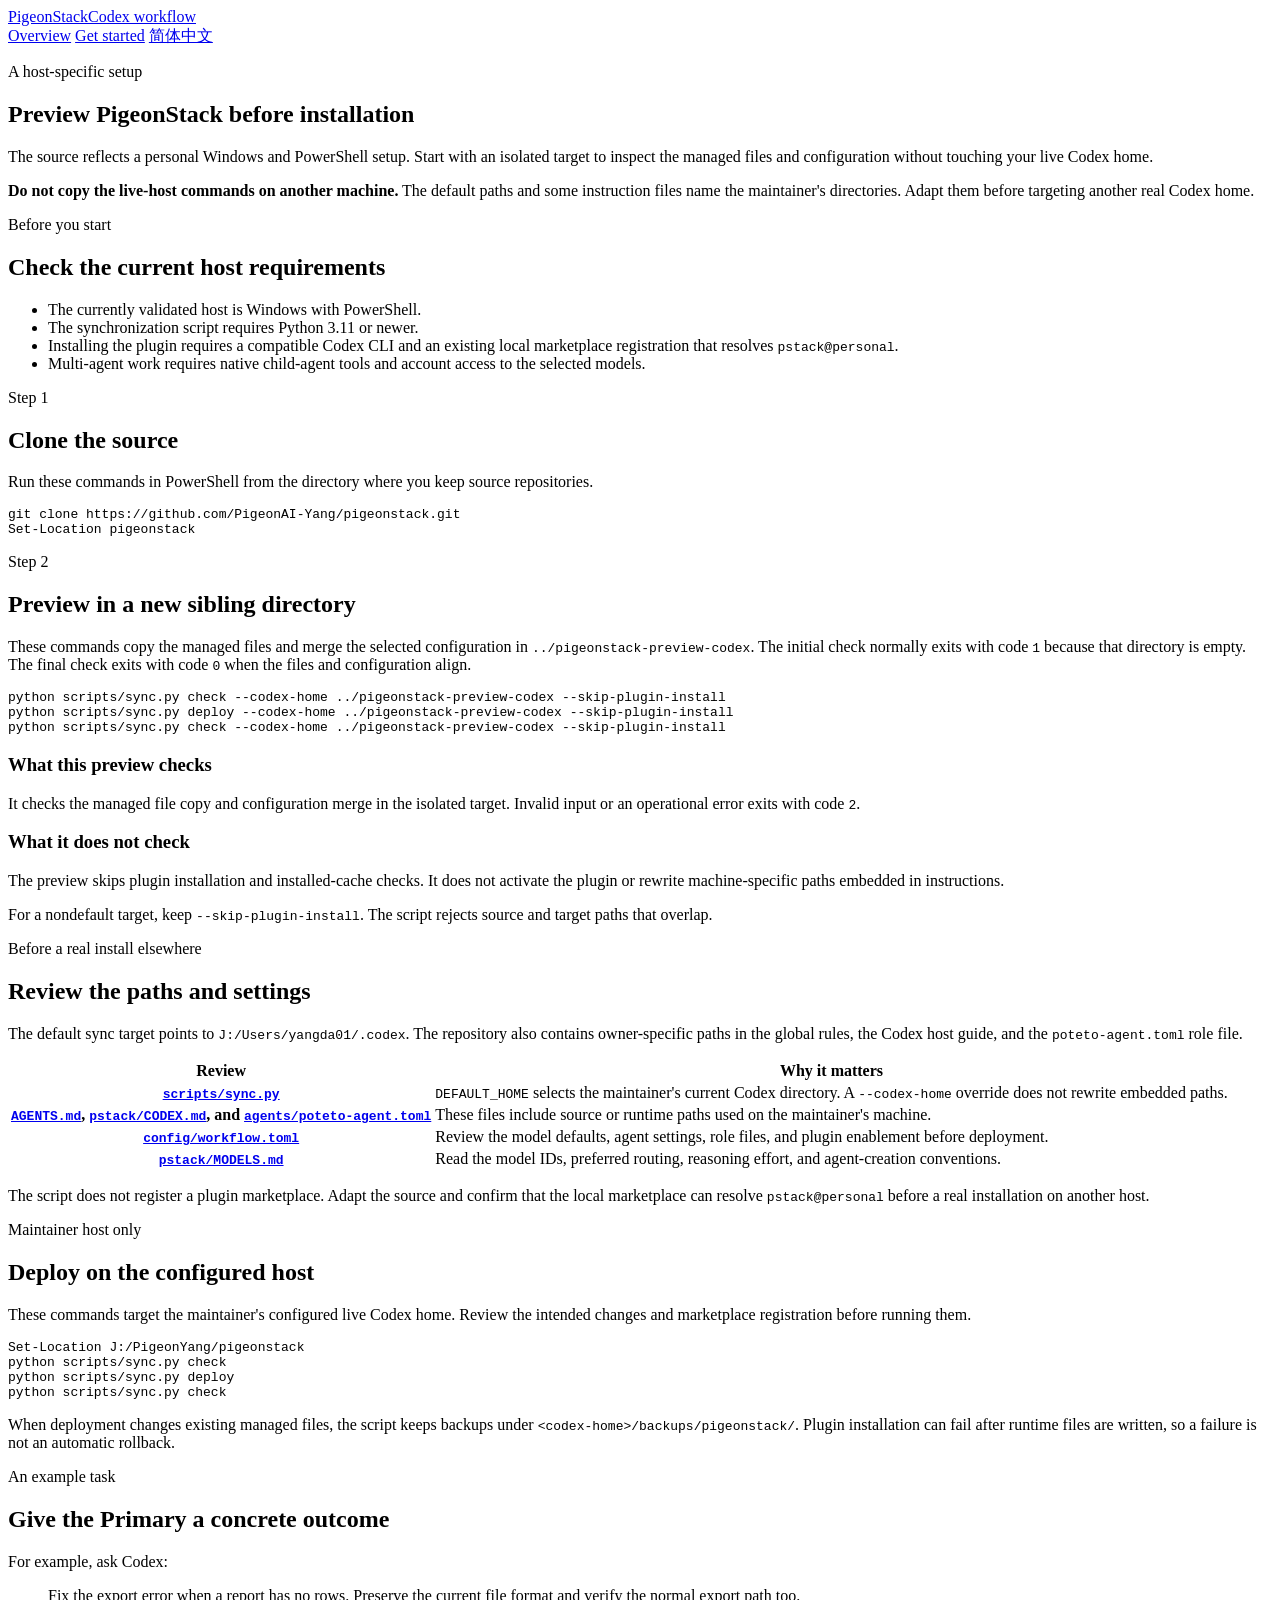
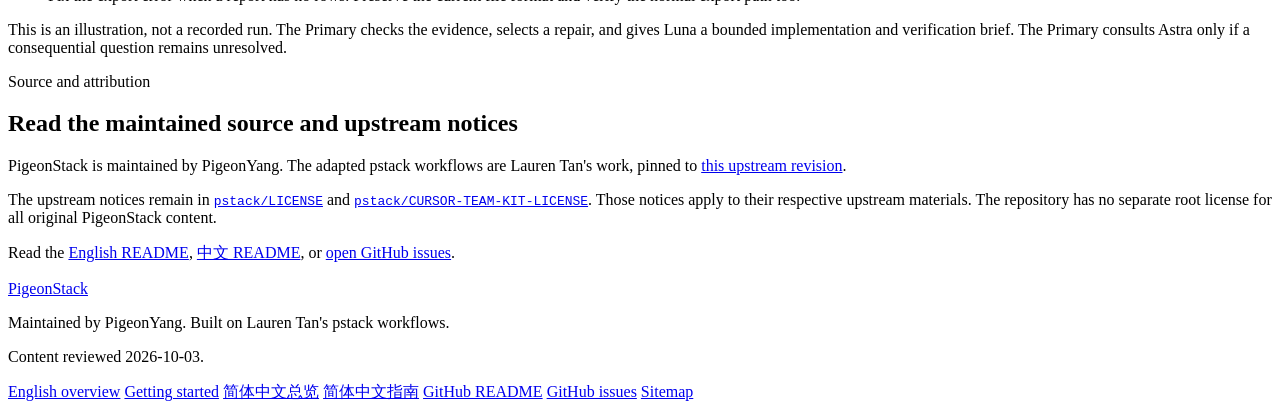
==== docs/getting-started/index.html @ 41f7dcef "Publish bilingual Codex documentation and discovery checks" ====
<!doctype html>
<html lang="en">
<head>
	<meta charset="utf-8">
	<meta name="viewport" content="width=device-width, initial-scale=1">
	<title>Get started with PigeonStack | Preview and install</title>
	<meta name="description" content="Clone PigeonStack, preview its managed files in an isolated directory, and review the host requirements before installing the Codex plugin.">
	<link rel="canonical" href="https://pigeonai-yang.github.io/pigeonstack/getting-started/">
	<link rel="alternate" hreflang="en" href="https://pigeonai-yang.github.io/pigeonstack/getting-started/">
	<link rel="alternate" hreflang="zh-Hans" href="https://pigeonai-yang.github.io/pigeonstack/zh/getting-started/">
	<link rel="alternate" hreflang="x-default" href="https://pigeonai-yang.github.io/pigeonstack/getting-started/">
	<link rel="stylesheet" href="/pigeonstack/assets/site.css">
	<meta property="og:title" content="Get started with PigeonStack | Preview and install">
	<meta property="og:description" content="Clone the source, inspect an isolated preview, and check the Codex host requirements before a live installation.">
	<meta property="og:type" content="website">
	<meta property="og:url" content="https://pigeonai-yang.github.io/pigeonstack/getting-started/">
	<meta name="twitter:card" content="summary">
</head>
<body>
	<header class="site-header">
		<div class="shell header-inner">
			<a class="wordmark" href="/pigeonstack/" aria-label="PigeonStack home">PigeonStack<span>Codex workflow</span></a>
			<nav class="main-nav" aria-label="Main navigation">
				<a href="/pigeonstack/">Overview</a>
				<a aria-current="page" href="/pigeonstack/getting-started/">Get started</a>
				<a class="language-link" href="/pigeonstack/zh/getting-started/" lang="zh-Hans">简体中文</a>
			</nav>
		</div>
	</header>
	<main class="shell page-main guide-main">
		<section class="page-intro">
			<p class="eyebrow">A host-specific setup</p>
			<h1>Preview PigeonStack before installation</h1>
			<p class="lead">The source reflects a personal Windows and PowerShell setup. Start with an isolated target to inspect the managed files and configuration without touching your live Codex home.</p>
			<p class="notice"><strong>Do not copy the live-host commands on another machine.</strong> The default paths and some instruction files name the maintainer's directories. Adapt them before targeting another real Codex home.</p>
		</section>

		<section class="guide-section" aria-labelledby="requirements-title">
			<p class="step-label">Before you start</p>
			<h2 id="requirements-title">Check the current host requirements</h2>
			<ul class="check-list">
				<li>The currently validated host is Windows with PowerShell.</li>
				<li>The synchronization script requires Python 3.11 or newer.</li>
				<li>Installing the plugin requires a compatible Codex CLI and an existing local marketplace registration that resolves <code>pstack@personal</code>.</li>
				<li>Multi-agent work requires native child-agent tools and account access to the selected models.</li>
			</ul>
		</section>

		<section class="guide-section" aria-labelledby="clone-title">
			<p class="step-label">Step 1</p>
			<h2 id="clone-title">Clone the source</h2>
			<p>Run these commands in PowerShell from the directory where you keep source repositories.</p>
			<pre><code>git clone https://github.com/PigeonAI-Yang/pigeonstack.git
Set-Location pigeonstack</code></pre>
		</section>

		<section class="guide-section" aria-labelledby="preview-title">
			<p class="step-label">Step 2</p>
			<h2 id="preview-title">Preview in a new sibling directory</h2>
			<p>These commands copy the managed files and merge the selected configuration in <code>../pigeonstack-preview-codex</code>. The initial check normally exits with code <code>1</code> because that directory is empty. The final check exits with code <code>0</code> when the files and configuration align.</p>
			<pre><code>python scripts/sync.py check --codex-home ../pigeonstack-preview-codex --skip-plugin-install
python scripts/sync.py deploy --codex-home ../pigeonstack-preview-codex --skip-plugin-install
python scripts/sync.py check --codex-home ../pigeonstack-preview-codex --skip-plugin-install</code></pre>
			<div class="callout-grid">
				<aside class="callout">
					<h3>What this preview checks</h3>
					<p>It checks the managed file copy and configuration merge in the isolated target. Invalid input or an operational error exits with code <code>2</code>.</p>
				</aside>
				<aside class="callout callout-muted">
					<h3>What it does not check</h3>
					<p>The preview skips plugin installation and installed-cache checks. It does not activate the plugin or rewrite machine-specific paths embedded in instructions.</p>
				</aside>
			</div>
			<p>For a nondefault target, keep <code>--skip-plugin-install</code>. The script rejects source and target paths that overlap.</p>
		</section>

		<section class="guide-section" aria-labelledby="adapt-title">
			<p class="step-label">Before a real install elsewhere</p>
			<h2 id="adapt-title">Review the paths and settings</h2>
			<p>The default sync target points to <code>J:/Users/yangda01/.codex</code>. The repository also contains owner-specific paths in the global rules, the Codex host guide, and the <code>poteto-agent.toml</code> role file.</p>
			<div class="table-wrap source-table-wrap">
				<table>
					<thead><tr><th scope="col">Review</th><th scope="col">Why it matters</th></tr></thead>
					<tbody>
						<tr><th scope="row"><a href="https://github.com/PigeonAI-Yang/pigeonstack/blob/main/scripts/sync.py"><code>scripts/sync.py</code></a></th><td><code>DEFAULT_HOME</code> selects the maintainer's current Codex directory. A <code>--codex-home</code> override does not rewrite embedded paths.</td></tr>
						<tr><th scope="row"><a href="https://github.com/PigeonAI-Yang/pigeonstack/blob/main/AGENTS.md"><code>AGENTS.md</code></a>, <a href="https://github.com/PigeonAI-Yang/pigeonstack/blob/main/pstack/CODEX.md"><code>pstack/CODEX.md</code></a>, and <a href="https://github.com/PigeonAI-Yang/pigeonstack/blob/main/agents/poteto-agent.toml"><code>agents/poteto-agent.toml</code></a></th><td>These files include source or runtime paths used on the maintainer's machine.</td></tr>
						<tr><th scope="row"><a href="https://github.com/PigeonAI-Yang/pigeonstack/blob/main/config/workflow.toml"><code>config/workflow.toml</code></a></th><td>Review the model defaults, agent settings, role files, and plugin enablement before deployment.</td></tr>
						<tr><th scope="row"><a href="https://github.com/PigeonAI-Yang/pigeonstack/blob/main/pstack/MODELS.md"><code>pstack/MODELS.md</code></a></th><td>Read the model IDs, preferred routing, reasoning effort, and agent-creation conventions.</td></tr>
					</tbody>
				</table>
			</div>
			<p>The script does not register a plugin marketplace. Adapt the source and confirm that the local marketplace can resolve <code>pstack@personal</code> before a real installation on another host.</p>
		</section>

		<section class="guide-section live-guide" aria-labelledby="owner-title">
			<p class="step-label">Maintainer host only</p>
			<h2 id="owner-title">Deploy on the configured host</h2>
			<p>These commands target the maintainer's configured live Codex home. Review the intended changes and marketplace registration before running them.</p>
			<pre><code>Set-Location J:/PigeonYang/pigeonstack
python scripts/sync.py check
python scripts/sync.py deploy
python scripts/sync.py check</code></pre>
			<p>When deployment changes existing managed files, the script keeps backups under <code>&lt;codex-home&gt;/backups/pigeonstack/</code>. Plugin installation can fail after runtime files are written, so a failure is not an automatic rollback.</p>
		</section>

		<section class="guide-section" aria-labelledby="example-title">
			<p class="step-label">An example task</p>
			<h2 id="example-title">Give the Primary a concrete outcome</h2>
			<p>For example, ask Codex:</p>
			<blockquote>Fix the export error when a report has no rows. Preserve the current file format and verify the normal export path too.</blockquote>
			<p>This is an illustration, not a recorded run. The Primary checks the evidence, selects a repair, and gives Luna a bounded implementation and verification brief. The Primary consults Astra only if a consequential question remains unresolved.</p>
		</section>

		<section class="guide-section source-notes" aria-labelledby="sources-title">
			<p class="step-label">Source and attribution</p>
			<h2 id="sources-title">Read the maintained source and upstream notices</h2>
			<p>PigeonStack is maintained by PigeonYang. The adapted pstack workflows are Lauren Tan's work, pinned to <a href="https://github.com/cursor/plugins/tree/f5bdd6826fd0a0d9cbc4347134c3a74a200b9d9d/pstack">this upstream revision</a>.</p>
			<p>The upstream notices remain in <a href="https://github.com/PigeonAI-Yang/pigeonstack/blob/main/pstack/LICENSE"><code>pstack/LICENSE</code></a> and <a href="https://github.com/PigeonAI-Yang/pigeonstack/blob/main/pstack/CURSOR-TEAM-KIT-LICENSE"><code>pstack/CURSOR-TEAM-KIT-LICENSE</code></a>. Those notices apply to their respective upstream materials. The repository has no separate root license for all original PigeonStack content.</p>
			<p>Read the <a href="https://github.com/PigeonAI-Yang/pigeonstack/blob/main/README.md">English README</a>, <a href="https://github.com/PigeonAI-Yang/pigeonstack/blob/main/README.zh-CN.md">中文 README</a>, or <a href="https://github.com/PigeonAI-Yang/pigeonstack/issues">open GitHub issues</a>.</p>
		</section>
	</main>
	<footer class="site-footer">
		<div class="shell footer-inner">
			<div><a class="footer-brand" href="/pigeonstack/">PigeonStack</a><p>Maintained by PigeonYang. Built on Lauren Tan's pstack workflows.</p><p class="review-note">Content reviewed 2026-10-03.</p></div>
			<nav class="footer-links" aria-label="Footer navigation">
				<a href="/pigeonstack/">English overview</a>
				<a href="/pigeonstack/getting-started/">Getting started</a>
				<a href="/pigeonstack/zh/" lang="zh-Hans">简体中文总览</a>
				<a href="/pigeonstack/zh/getting-started/" lang="zh-Hans">简体中文指南</a>
				<a href="https://github.com/PigeonAI-Yang/pigeonstack/blob/main/README.md">GitHub README</a>
				<a href="https://github.com/PigeonAI-Yang/pigeonstack/issues">GitHub issues</a>
				<a href="/pigeonstack/sitemap.xml">Sitemap</a>
			</nav>
		</div>
	</footer>
</body>
</html>
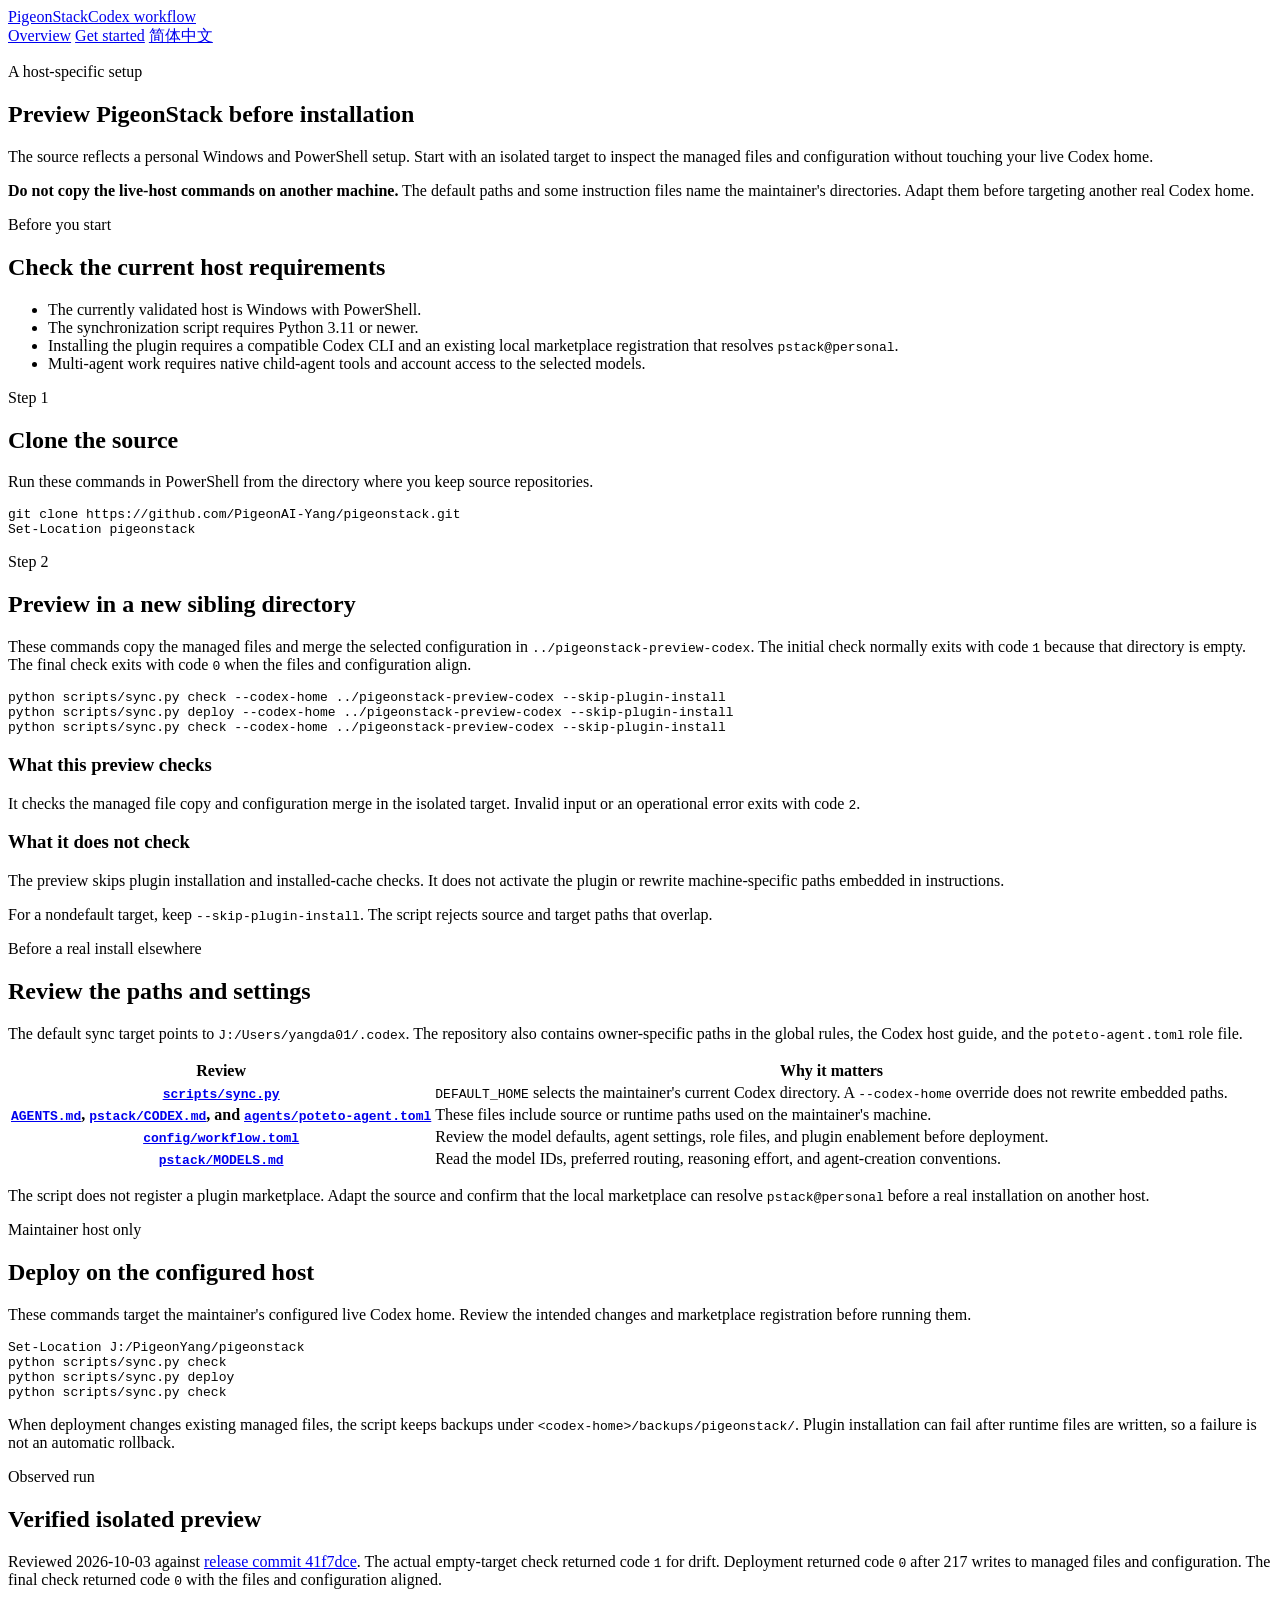
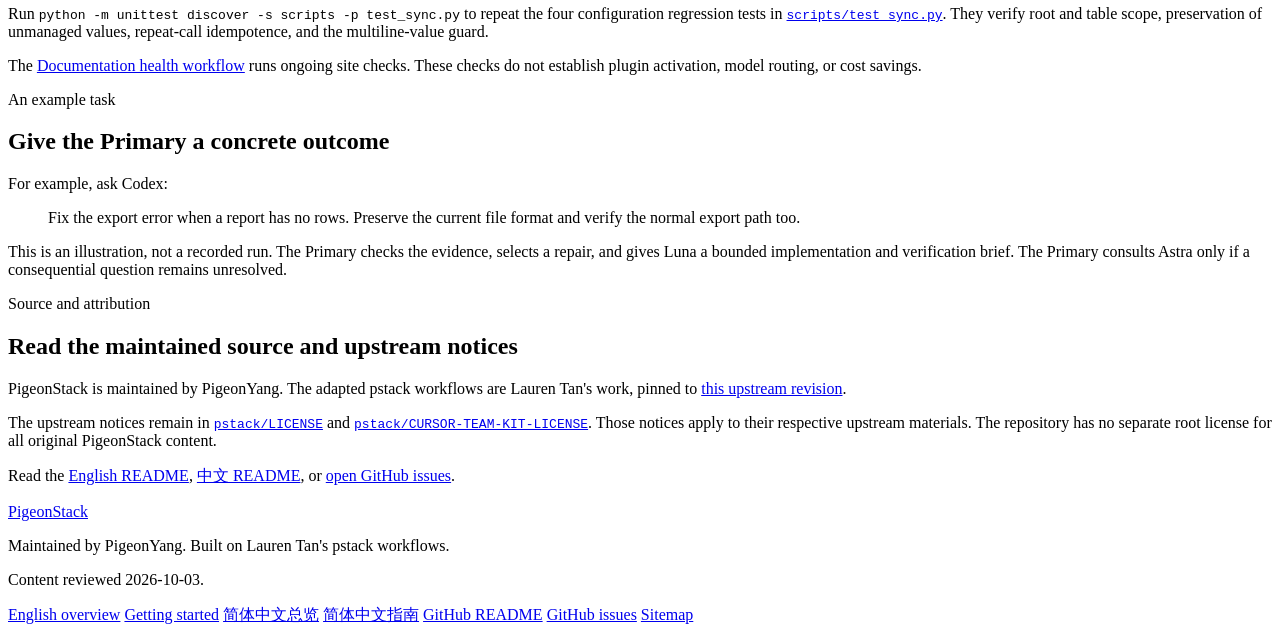
==== commit a70e64e5: "Record verified onboarding and retain its regression check" ====
--- a/docs/getting-started/index.html
+++ b/docs/getting-started/index.html
@@ -103,6 +103,14 @@
 			<p>When deployment changes existing managed files, the script keeps backups under <code>&lt;codex-home&gt;/backups/pigeonstack/</code>. Plugin installation can fail after runtime files are written, so a failure is not an automatic rollback.</p>
 		</section>
 
+		<section class="guide-section" aria-labelledby="verified-preview-title">
+			<p class="step-label">Observed run</p>
+			<h2 id="verified-preview-title">Verified isolated preview</h2>
+			<p>Reviewed 2026-10-03 against <a href="https://github.com/PigeonAI-Yang/pigeonstack/commit/41f7dcef3a3a242ac417e2cebe76929eca45c842">release commit 41f7dce</a>. The actual empty-target check returned code <code>1</code> for drift. Deployment returned code <code>0</code> after 217 writes to managed files and configuration. The final check returned code <code>0</code> with the files and configuration aligned.</p>
+			<p>Run <code>python -m unittest discover -s scripts -p test_sync.py</code> to repeat the four configuration regression tests in <a href="https://github.com/PigeonAI-Yang/pigeonstack/blob/main/scripts/test_sync.py"><code>scripts/test_sync.py</code></a>. They verify root and table scope, preservation of unmanaged values, repeat-call idempotence, and the multiline-value guard.</p>
+			<p>The <a href="https://github.com/PigeonAI-Yang/pigeonstack/actions/workflows/docs-health.yml">Documentation health workflow</a> runs ongoing site checks. These checks do not establish plugin activation, model routing, or cost savings.</p>
+		</section>
+
 		<section class="guide-section" aria-labelledby="example-title">
 			<p class="step-label">An example task</p>
 			<h2 id="example-title">Give the Primary a concrete outcome</h2>
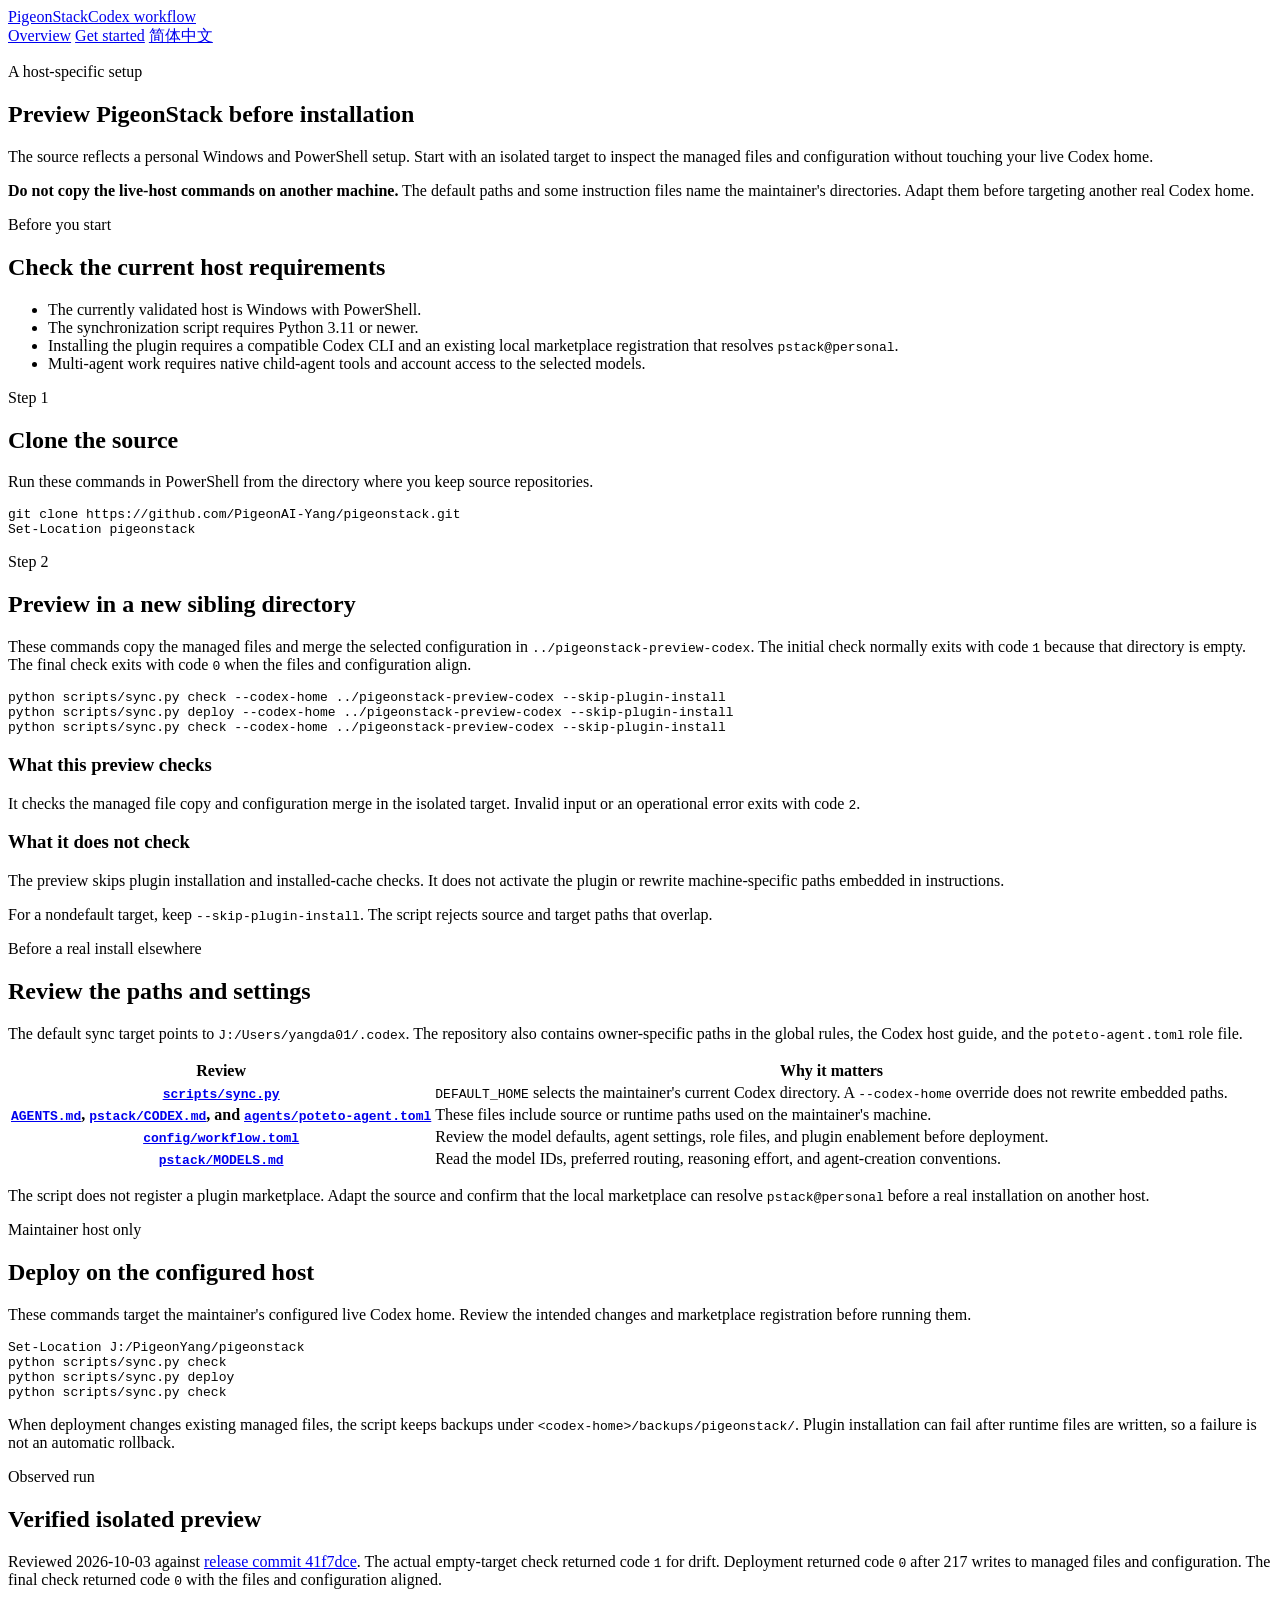
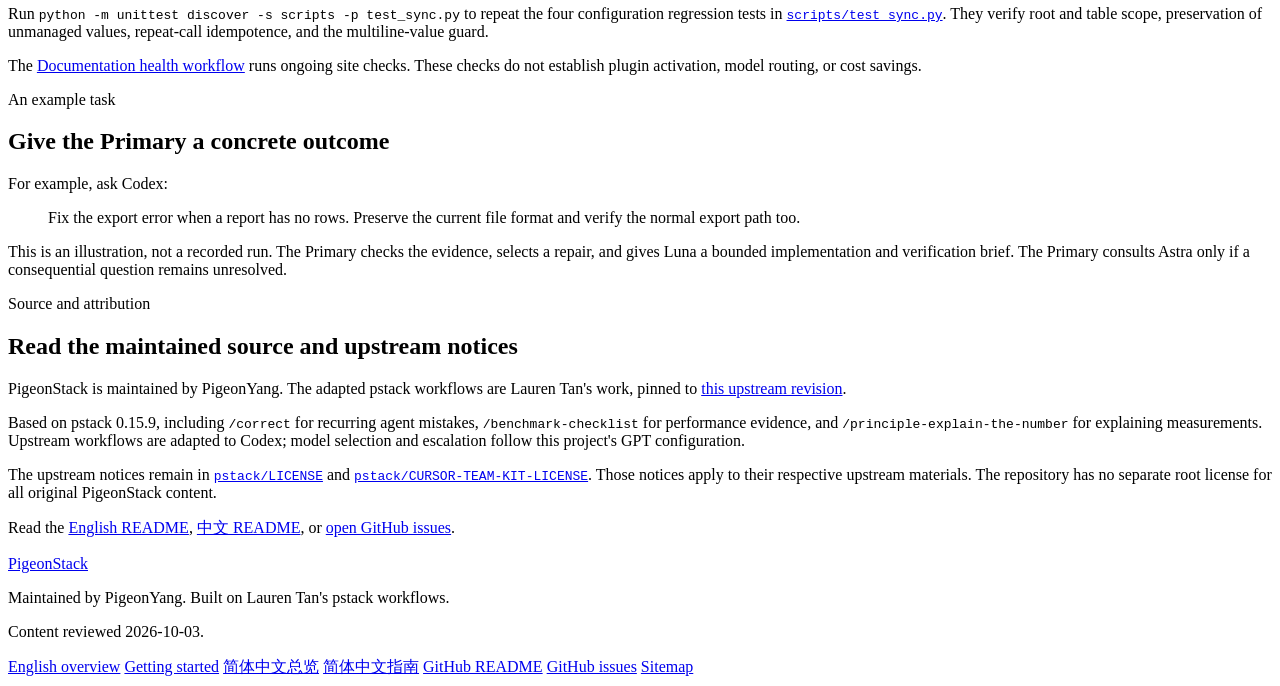
==== commit 4e4c1eeb: "Integrate pstack 0.15.9 with GPT Codex routing" ====
--- a/docs/getting-started/index.html
+++ b/docs/getting-started/index.html
@@ -122,7 +122,8 @@
 		<section class="guide-section source-notes" aria-labelledby="sources-title">
 			<p class="step-label">Source and attribution</p>
 			<h2 id="sources-title">Read the maintained source and upstream notices</h2>
-			<p>PigeonStack is maintained by PigeonYang. The adapted pstack workflows are Lauren Tan's work, pinned to <a href="https://github.com/cursor/plugins/tree/f5bdd6826fd0a0d9cbc4347134c3a74a200b9d9d/pstack">this upstream revision</a>.</p>
+			<p>PigeonStack is maintained by PigeonYang. The adapted pstack workflows are Lauren Tan's work, pinned to <a href="https://github.com/cursor/plugins/tree/e43c7ee26e0038c6c1fa8380dd34ce86ff94cb2a/pstack">this upstream revision</a>.</p>
+			<p>Based on pstack 0.15.9, including <code>/correct</code> for recurring agent mistakes, <code>/benchmark-checklist</code> for performance evidence, and <code>/principle-explain-the-number</code> for explaining measurements. Upstream workflows are adapted to Codex; model selection and escalation follow this project's GPT configuration.</p>
 			<p>The upstream notices remain in <a href="https://github.com/PigeonAI-Yang/pigeonstack/blob/main/pstack/LICENSE"><code>pstack/LICENSE</code></a> and <a href="https://github.com/PigeonAI-Yang/pigeonstack/blob/main/pstack/CURSOR-TEAM-KIT-LICENSE"><code>pstack/CURSOR-TEAM-KIT-LICENSE</code></a>. Those notices apply to their respective upstream materials. The repository has no separate root license for all original PigeonStack content.</p>
 			<p>Read the <a href="https://github.com/PigeonAI-Yang/pigeonstack/blob/main/README.md">English README</a>, <a href="https://github.com/PigeonAI-Yang/pigeonstack/blob/main/README.zh-CN.md">中文 README</a>, or <a href="https://github.com/PigeonAI-Yang/pigeonstack/issues">open GitHub issues</a>.</p>
 		</section>
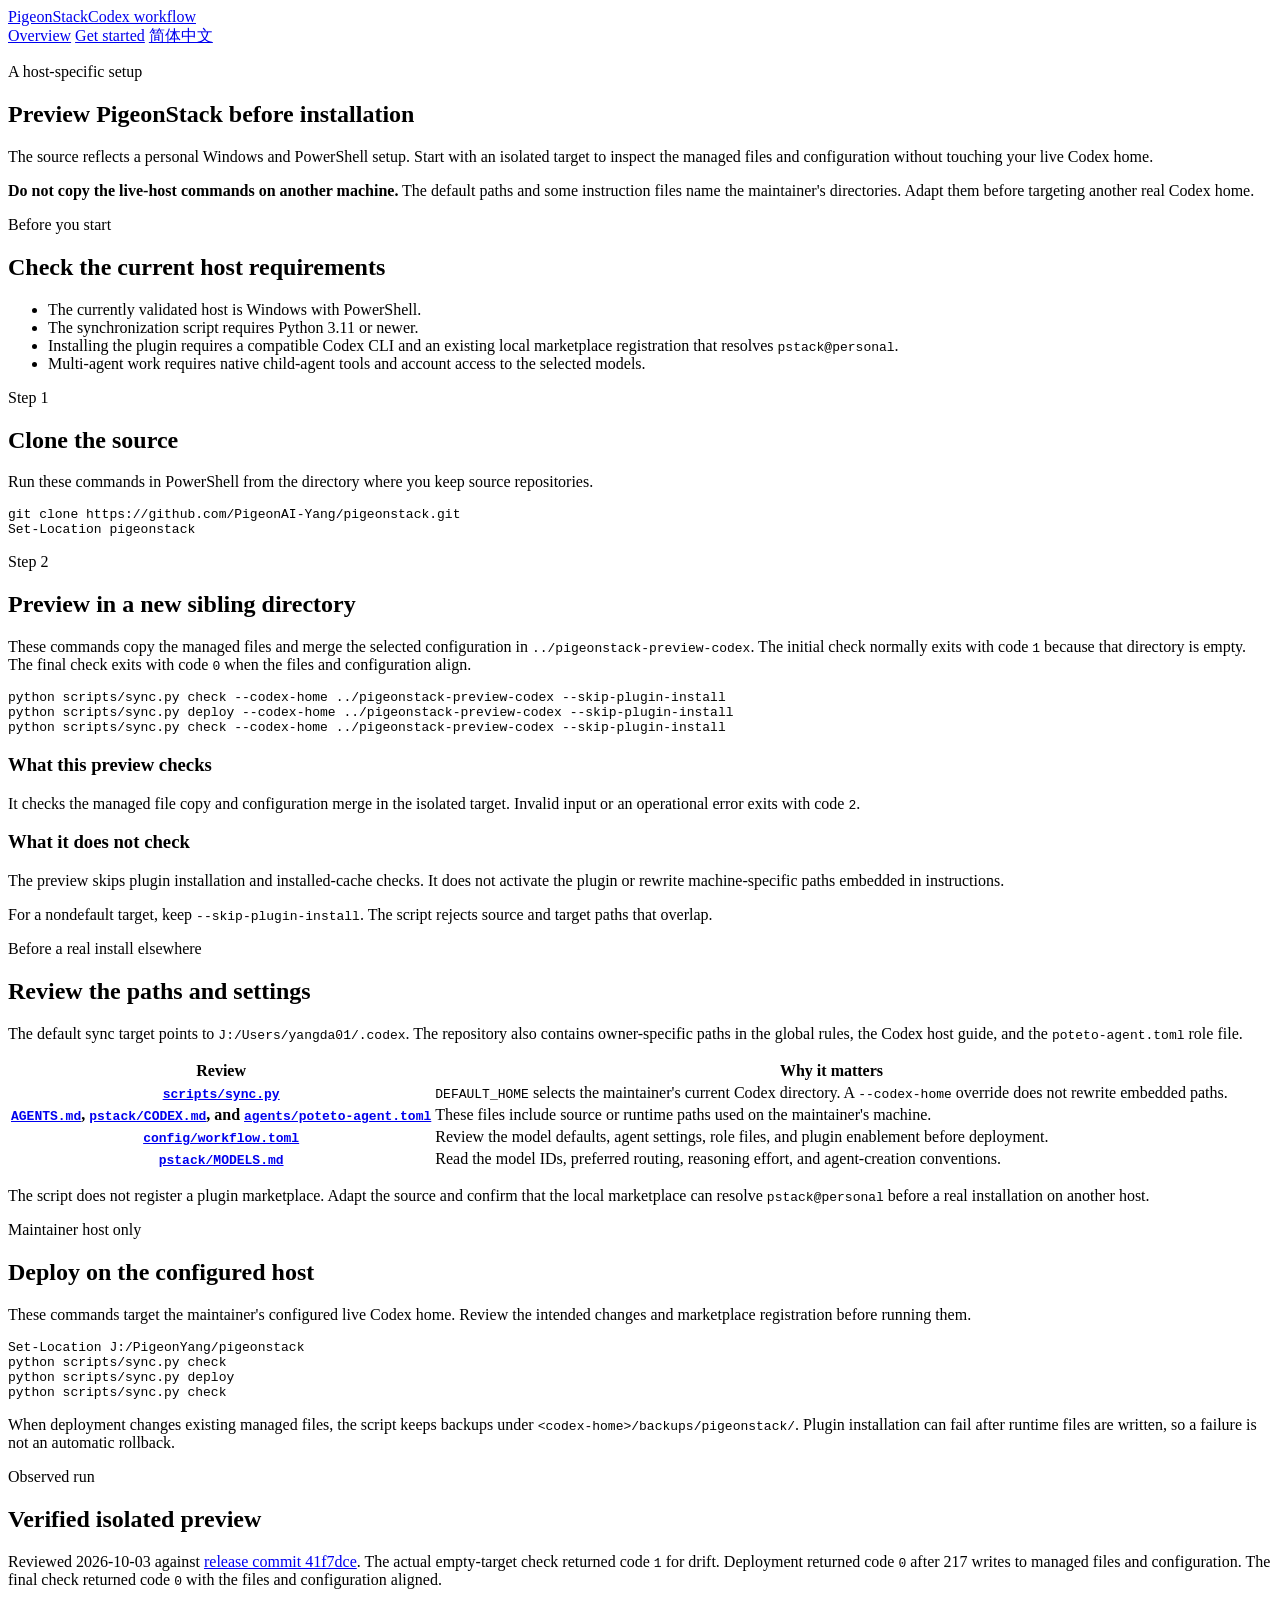
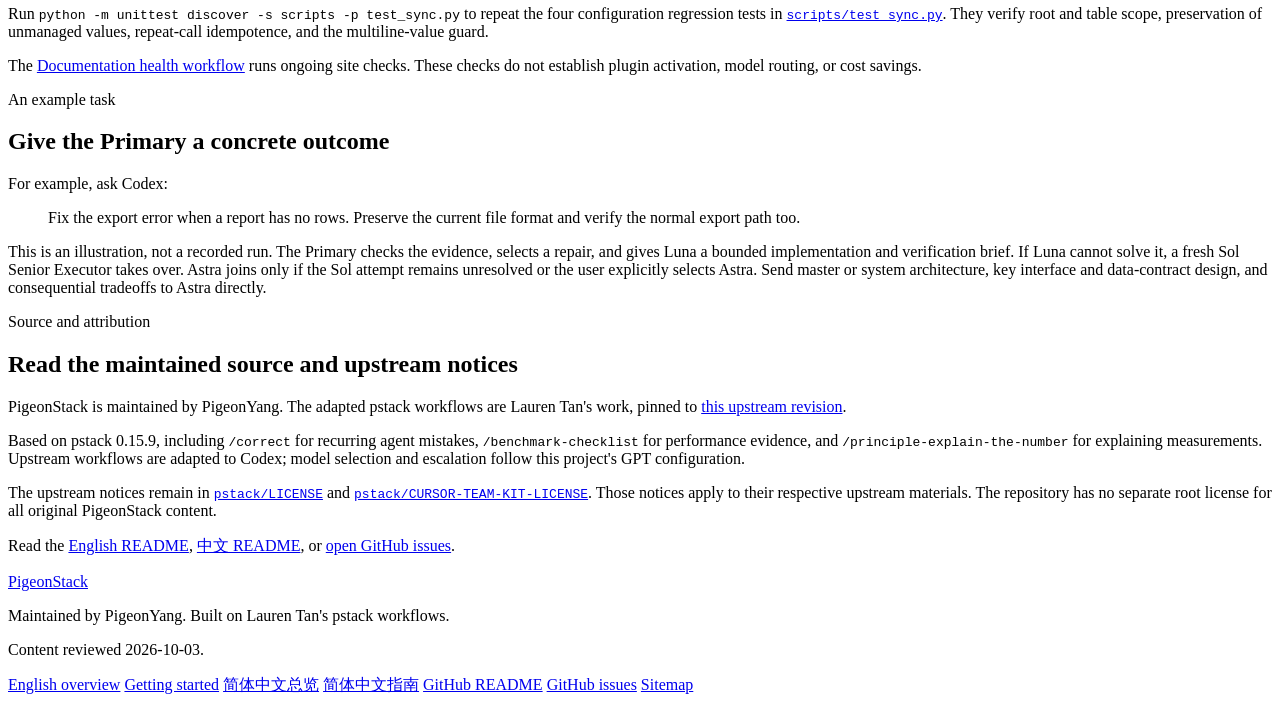
==== commit 2c1ef6a3: "docs(policy): route ordinary technical decisions through Sol first" ====
--- a/docs/getting-started/index.html
+++ b/docs/getting-started/index.html
@@ -116,7 +116,7 @@
 			<h2 id="example-title">Give the Primary a concrete outcome</h2>
 			<p>For example, ask Codex:</p>
 			<blockquote>Fix the export error when a report has no rows. Preserve the current file format and verify the normal export path too.</blockquote>
-			<p>This is an illustration, not a recorded run. The Primary checks the evidence, selects a repair, and gives Luna a bounded implementation and verification brief. The Primary consults Astra only if a consequential question remains unresolved.</p>
+			<p>This is an illustration, not a recorded run. The Primary checks the evidence, selects a repair, and gives Luna a bounded implementation and verification brief. If Luna cannot solve it, a fresh Sol Senior Executor takes over. Astra joins only if the Sol attempt remains unresolved or the user explicitly selects Astra. Send master or system architecture, key interface and data-contract design, and consequential tradeoffs to Astra directly.</p>
 		</section>
 
 		<section class="guide-section source-notes" aria-labelledby="sources-title">
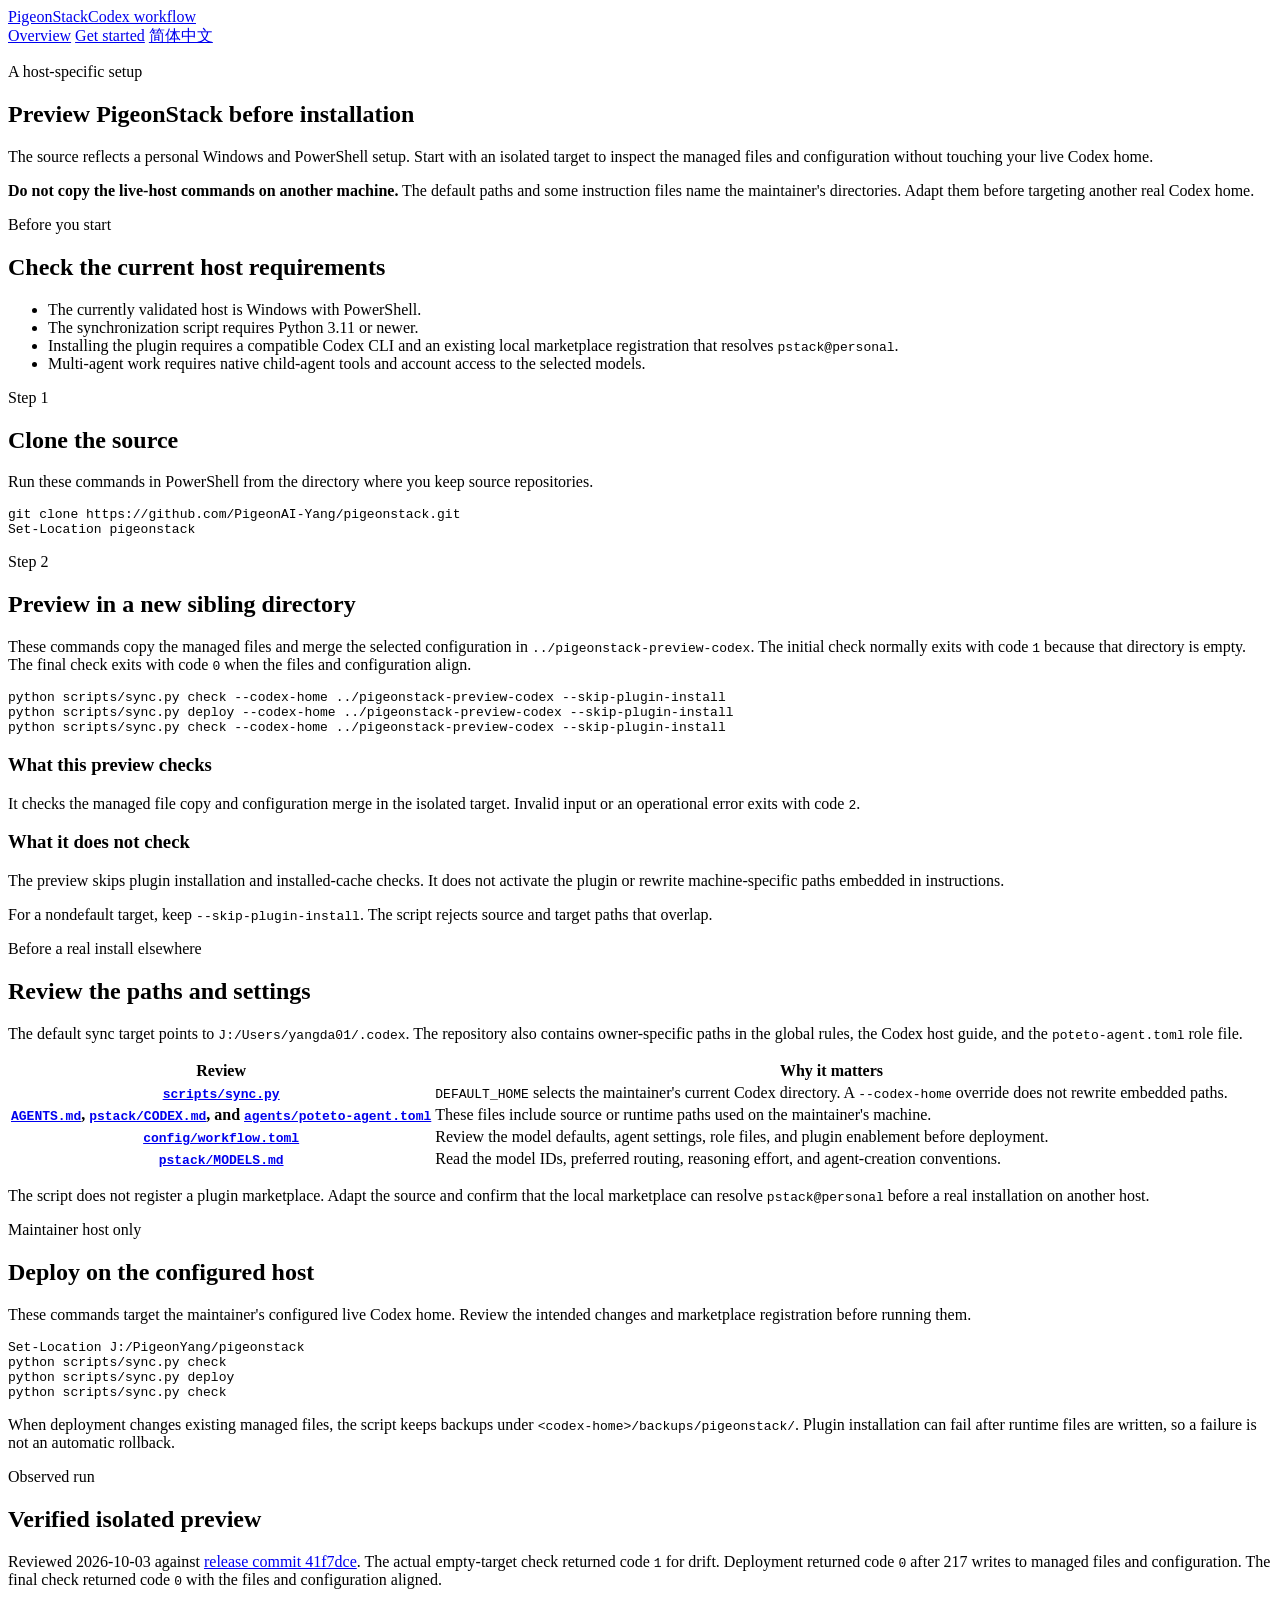
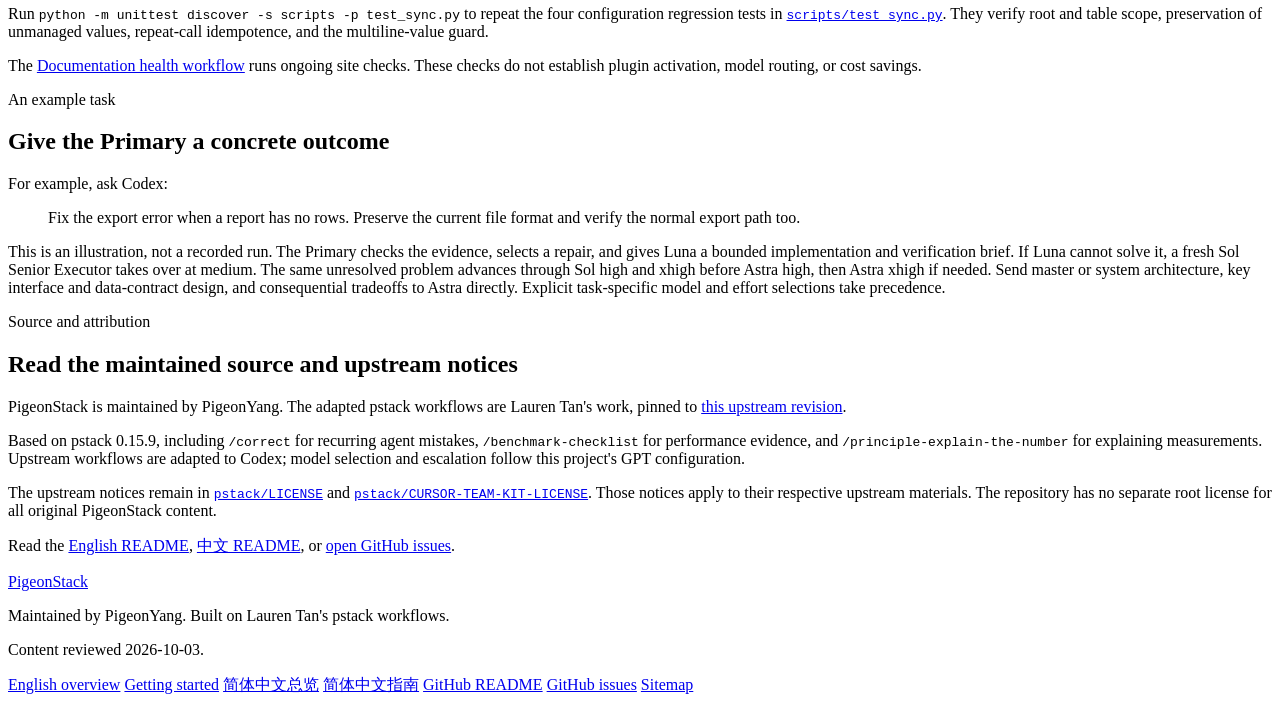
==== commit e6c2f30b: "docs(policy): start Sol executors at medium" ====
--- a/docs/getting-started/index.html
+++ b/docs/getting-started/index.html
@@ -116,7 +116,7 @@
 			<h2 id="example-title">Give the Primary a concrete outcome</h2>
 			<p>For example, ask Codex:</p>
 			<blockquote>Fix the export error when a report has no rows. Preserve the current file format and verify the normal export path too.</blockquote>
-			<p>This is an illustration, not a recorded run. The Primary checks the evidence, selects a repair, and gives Luna a bounded implementation and verification brief. If Luna cannot solve it, a fresh Sol Senior Executor takes over. Astra joins only if the Sol attempt remains unresolved or the user explicitly selects Astra. Send master or system architecture, key interface and data-contract design, and consequential tradeoffs to Astra directly.</p>
+			<p>This is an illustration, not a recorded run. The Primary checks the evidence, selects a repair, and gives Luna a bounded implementation and verification brief. If Luna cannot solve it, a fresh Sol Senior Executor takes over at medium. The same unresolved problem advances through Sol high and xhigh before Astra high, then Astra xhigh if needed. Send master or system architecture, key interface and data-contract design, and consequential tradeoffs to Astra directly. Explicit task-specific model and effort selections take precedence.</p>
 		</section>
 
 		<section class="guide-section source-notes" aria-labelledby="sources-title">
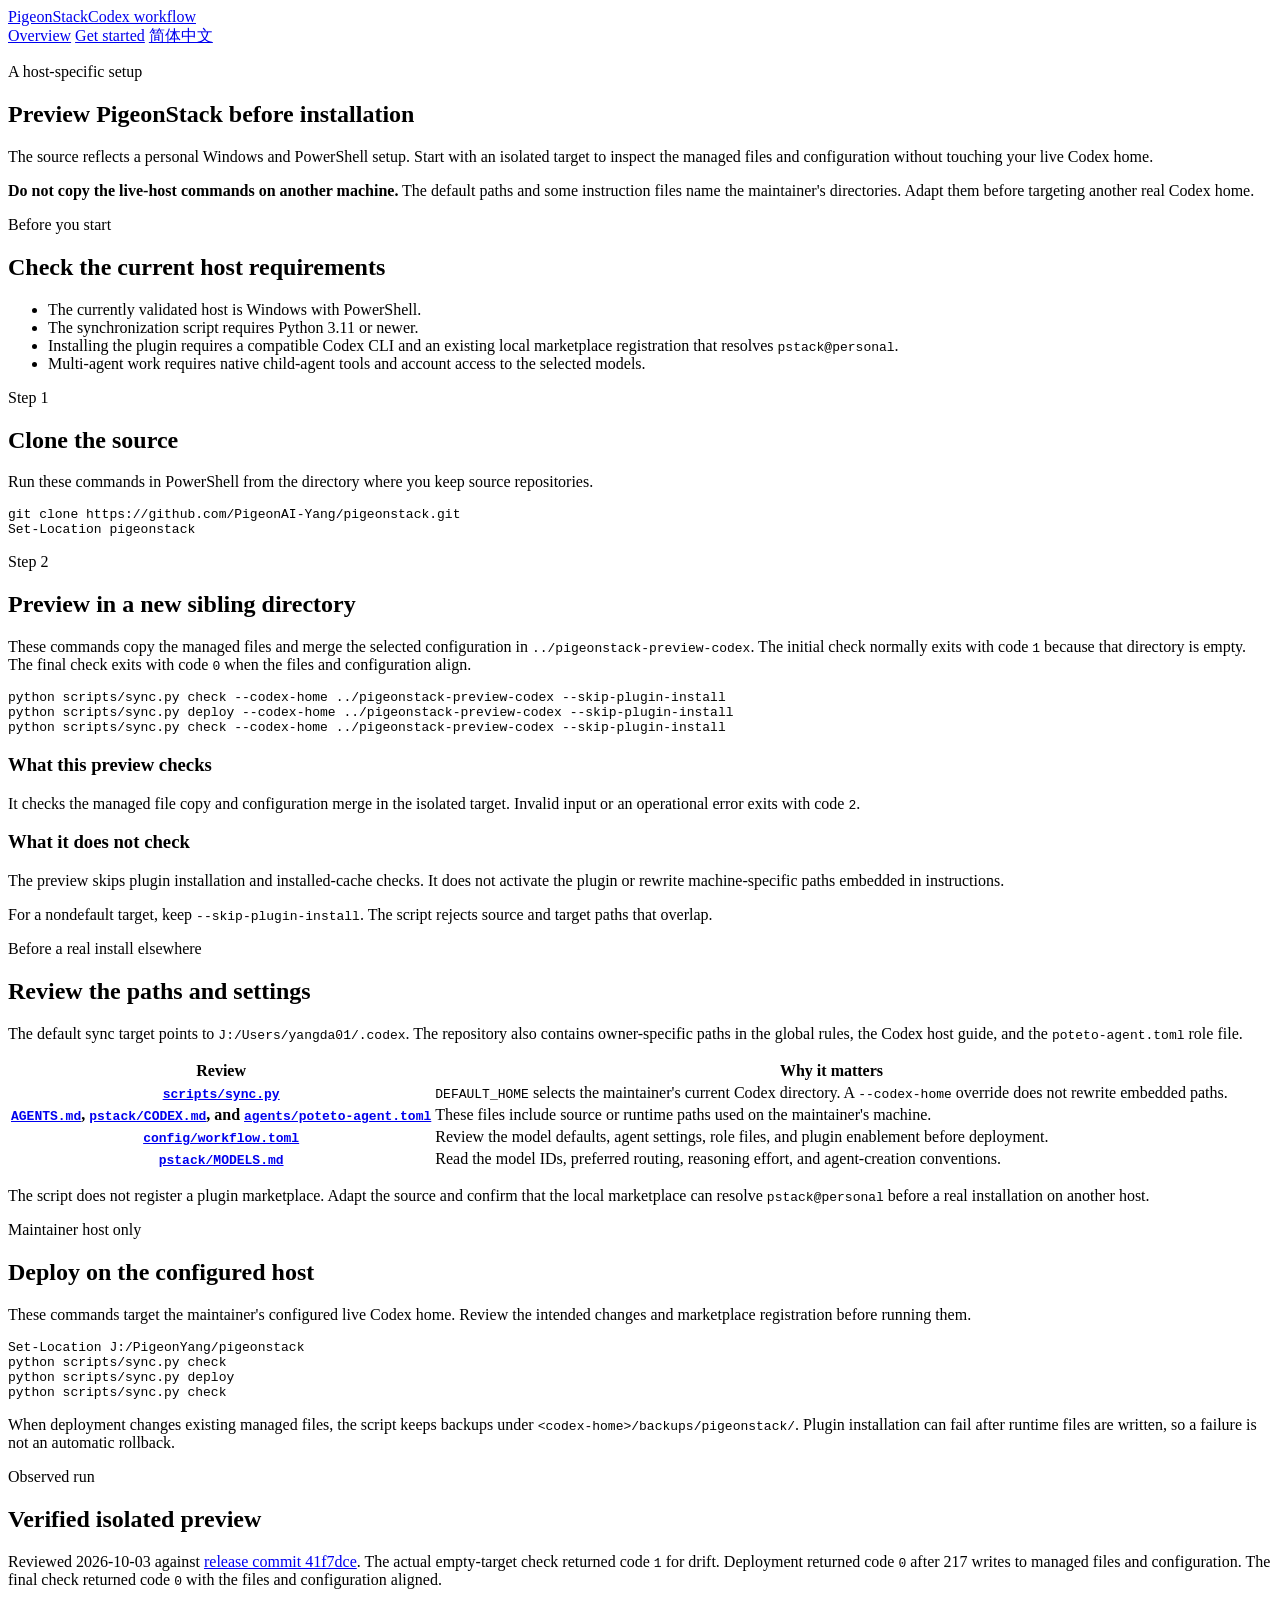
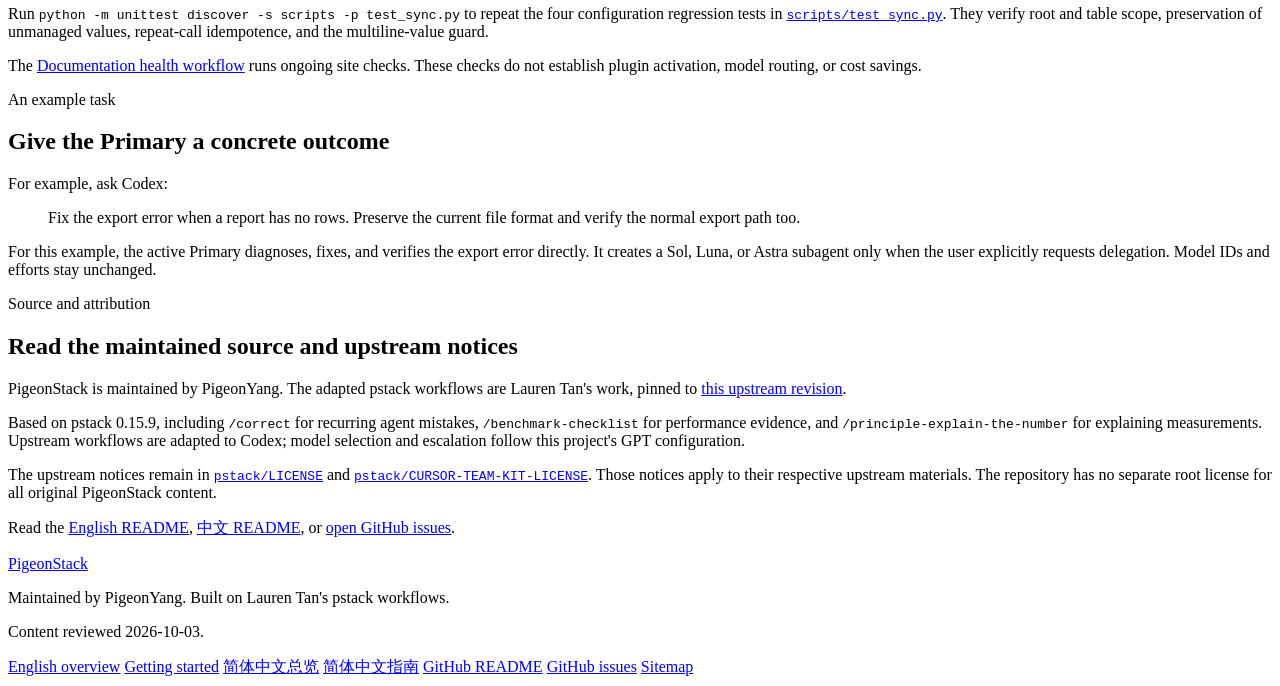
==== commit bd952d1f: "Merge pstack 0.15.32 and make subagents opt-in" ====
--- a/docs/getting-started/index.html
+++ b/docs/getting-started/index.html
@@ -116,7 +116,7 @@
 			<h2 id="example-title">Give the Primary a concrete outcome</h2>
 			<p>For example, ask Codex:</p>
 			<blockquote>Fix the export error when a report has no rows. Preserve the current file format and verify the normal export path too.</blockquote>
-			<p>This is an illustration, not a recorded run. The Primary checks the evidence, selects a repair, and gives Luna a bounded implementation and verification brief. If Luna cannot solve it, a fresh Sol Senior Executor takes over at medium. The same unresolved problem advances through Sol high and xhigh before Astra high, then Astra xhigh if needed. Send master or system architecture, key interface and data-contract design, and consequential tradeoffs to Astra directly. Explicit task-specific model and effort selections take precedence.</p>
+			<p>For this example, the active Primary diagnoses, fixes, and verifies the export error directly. It creates a Sol, Luna, or Astra subagent only when the user explicitly requests delegation. Model IDs and efforts stay unchanged.</p>
 		</section>
 
 		<section class="guide-section source-notes" aria-labelledby="sources-title">
